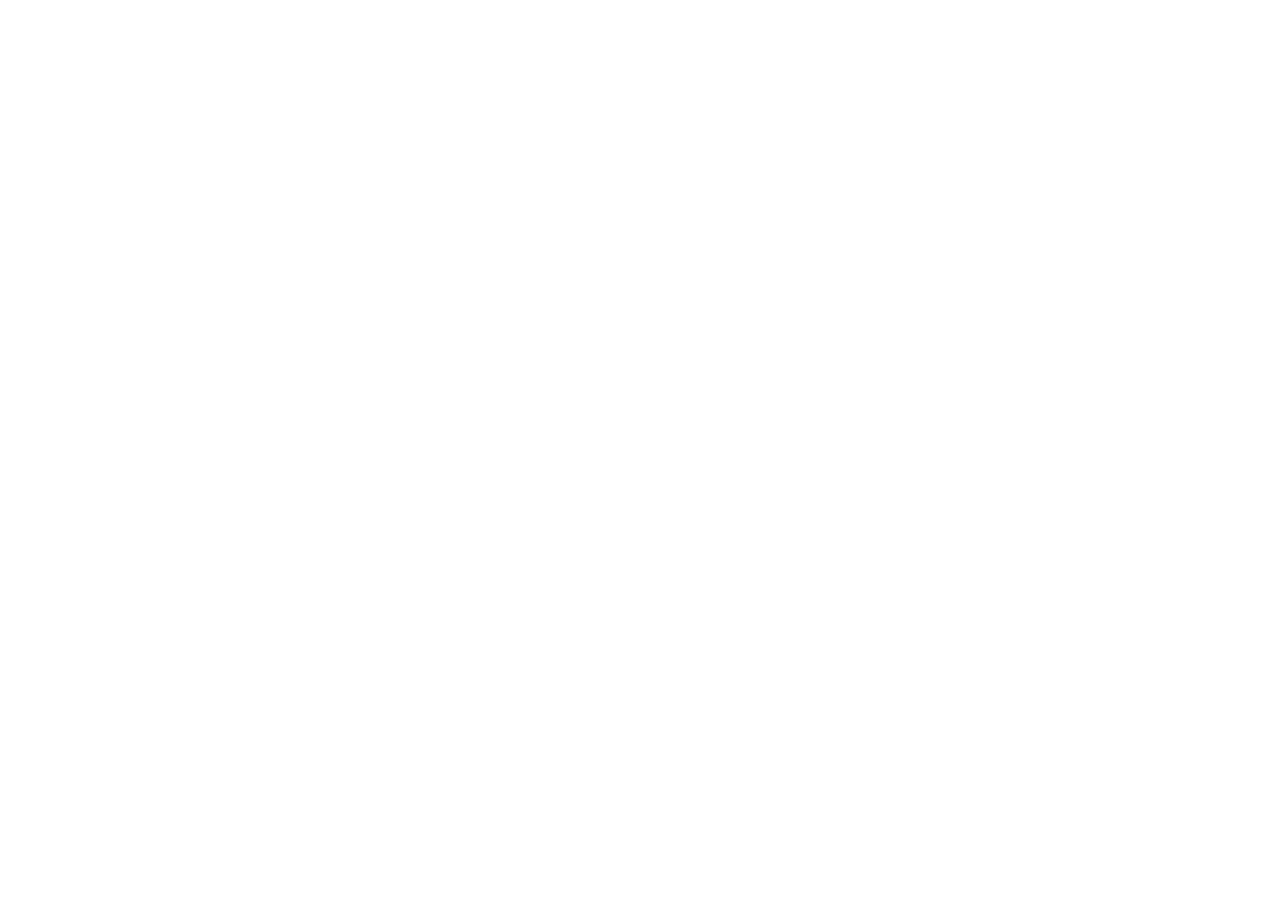
==== index.html @ 7365efe3 "Criação do projeto social" ====
<!DOCTYPE html>
<html lang="pt-br">
<head>
    <meta charset="UTF-8">
    <meta http-equiv="X-UA-Compatible" content="IE=edge">
    <meta name="viewport" content="width=device-width, initial-scale=1.0">
    <title>Projeto Social</title>
    <link rel="shortcut icon" href="pacote-d013/favicon.ico" type="image/x-icon">
</head>
<body>
    
</body>
</html>
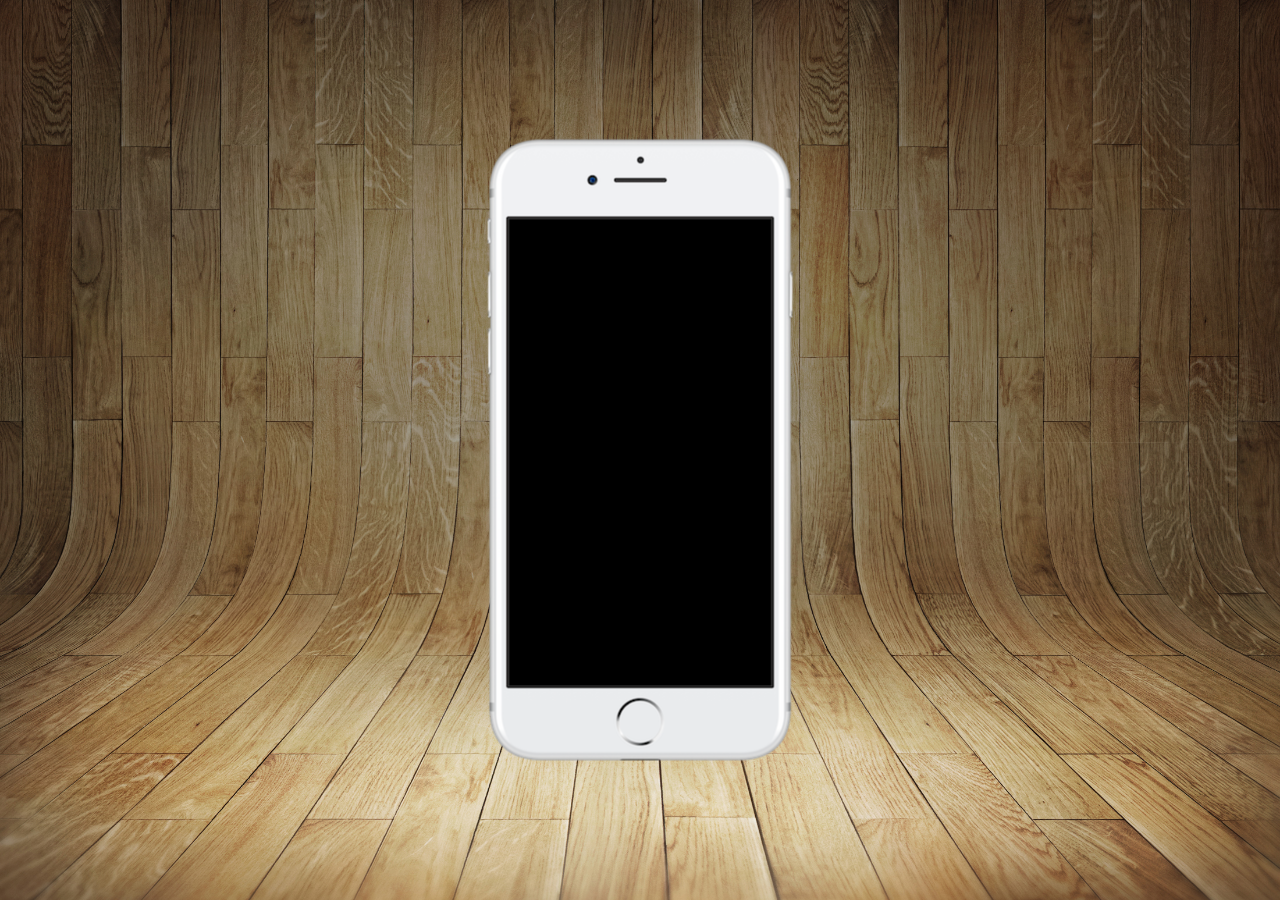
==== commit f9996965: "Página inicial" ====
--- a/index.html
+++ b/index.html
@@ -6,8 +6,16 @@
     <meta name="viewport" content="width=device-width, initial-scale=1.0">
     <title>Projeto Social</title>
     <link rel="shortcut icon" href="pacote-d013/favicon.ico" type="image/x-icon">
+    <link rel="stylesheet" href="estilos/style.css">
 </head>
 <body>
-    
+    <main>
+        <section id="telefone">
+
+        </section>
+        <section id="redes-sociais">
+
+        </section>
+    </main>
 </body>
 </html>--- a/estilos/style.css
+++ b/estilos/style.css
@@ -0,0 +1,41 @@
+@charset "UTF-8";
+
+* {
+    margin: 0px;
+    padding: 0px;
+    font-family: Arial, Helvetica, sans-serif;
+}
+
+html, body {
+    height: 100vh;
+    width: 100vw;
+    background-color: black;
+
+}
+
+body {
+    background: url(../pacote-d013/imagens/fundo-madeira.jpg) no-repeat;
+    background-size: cover;
+    background-attachment: fixed;
+    background-position: top, center;
+
+}
+
+main {
+    position: relative;
+    height: 100vh;
+    
+}
+
+section#telefone {
+    position: absolute;
+    top: 50%;
+    left: 50%;
+    height: 627px;
+    width: 311px;
+    transform: translate(-50%, -50%);
+    background-color: blue;
+    background: url(../pacote-d013/imagens/frame-iphone.png);
+
+}
+
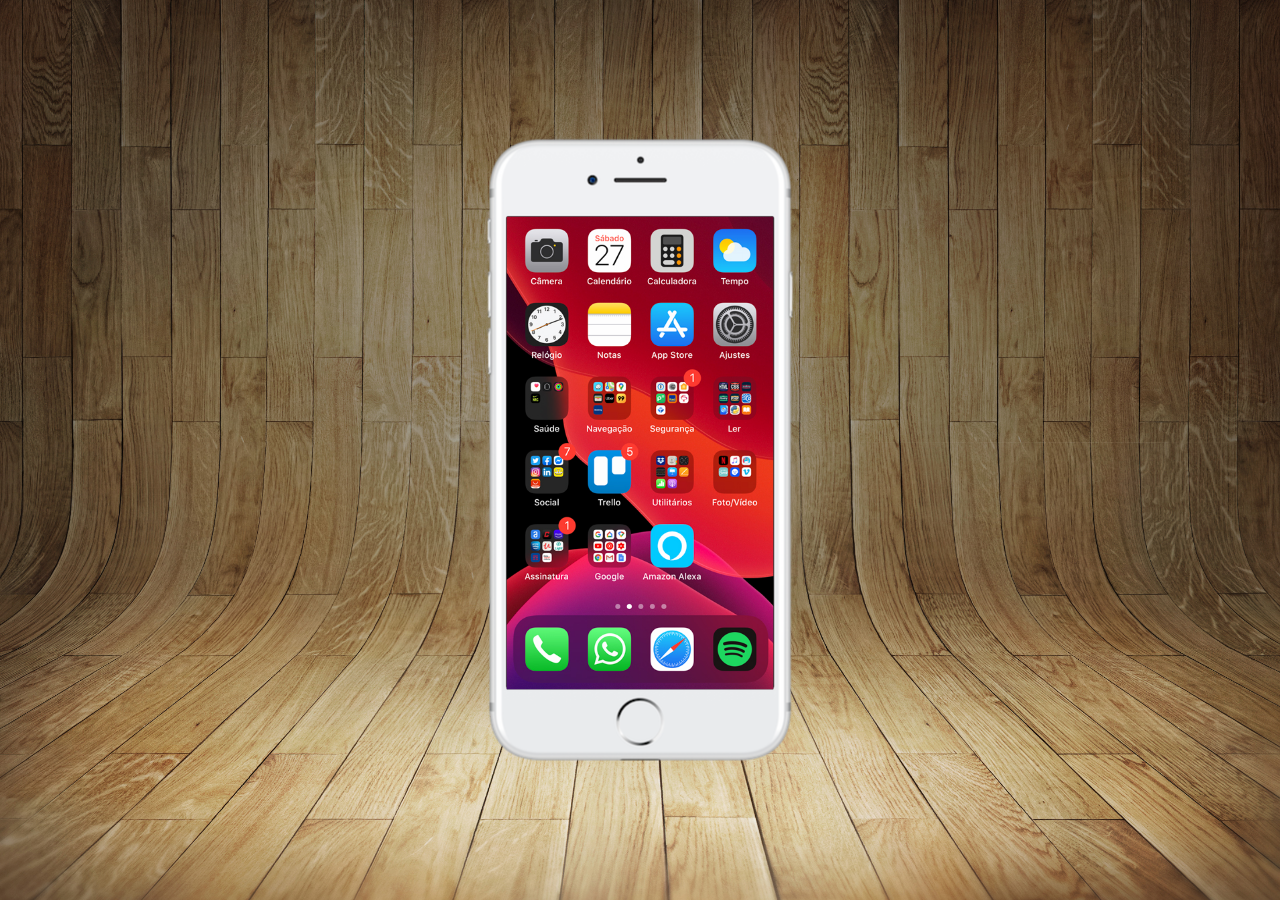
==== commit 2326b316: "tela home" ====
--- a/index.html
+++ b/index.html
@@ -11,7 +11,7 @@
 <body>
     <main>
         <section id="telefone">
-
+           <iframe name="tela" id="tela" src="home.html" frameborder="0"></iframe>
         </section>
         <section id="redes-sociais">
 
--- a/estilos/style.css
+++ b/estilos/style.css
@@ -15,9 +15,9 @@
 
 body {
     background: url(../pacote-d013/imagens/fundo-madeira.jpg) no-repeat;
+    background-position: top center;
     background-size: cover;
-    background-attachment: fixed;
-    background-position: top, center;
+    background-attachment:fixed ;
 
 }
 
@@ -39,3 +39,13 @@
 
 }
 
+iframe#tela {
+    position: relative;
+    top: 80px;
+    left:22px;
+    height: 473px;
+    width: 267px;
+   
+    
+}
+
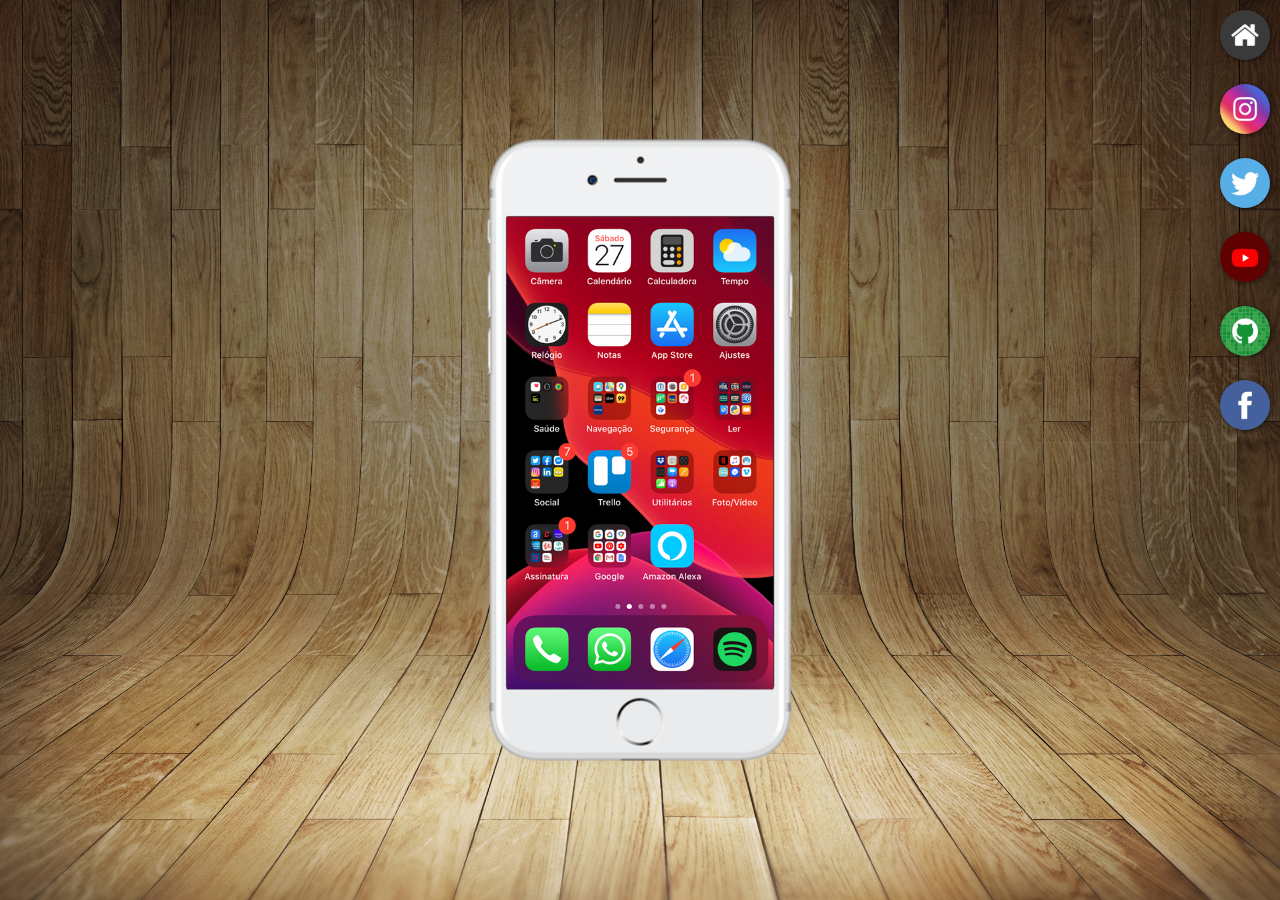
==== commit 0c831d5a: "Botões redes sociais" ====
--- a/index.html
+++ b/index.html
@@ -14,6 +14,13 @@
            <iframe name="tela" id="tela" src="home.html" frameborder="0"></iframe>
         </section>
         <section id="redes-sociais">
+            <a href="#" target="tela"> <img src="pacote-d013/imagens/logo-home.jpg" alt=""></a> <br>
+            <a href="#" target="tela"> <img src="pacote-d013/imagens/logo-instagram.jpg" alt=""></a> <br>
+            <a href="#" target="tela"> <img src="pacote-d013/imagens/logo-twitter.jpg" alt=""></a> <br>
+            <a href="#" target="tela"> <img src="pacote-d013/imagens/logo-youtube.jpg" alt=""></a> <br>
+            <a href="#" target="tela"> <img src="pacote-d013/imagens/logo-github.jpg" alt=""></a> <br>
+            <a href="#" target="tela"> <img src="pacote-d013/imagens/logo-facebook.jpg" alt=""></a>
+
 
         </section>
     </main>
--- a/estilos/style.css
+++ b/estilos/style.css
@@ -49,3 +49,23 @@
     
 }
 
+section#redes-sociais {
+    text-align: right;
+}
+
+section#redes-sociais img {
+    width: 50px;
+    margin: 10px;
+    border-radius: 50%;
+    box-sizing: border-box;
+    box-shadow: 1px 1px 5px rgba(0, 0, 0, 0.598);
+    
+}
+
+section#redes-sociais img:hover {
+    border: 2px solid rgba(255, 255, 255, 0.603);
+    transform: translate(-3px, -3px);
+    transition: 0.5s, border 1s ;
+    box-shadow: 2px 2px 5px rgba(0, 0, 0, 0.605);
+}
+
